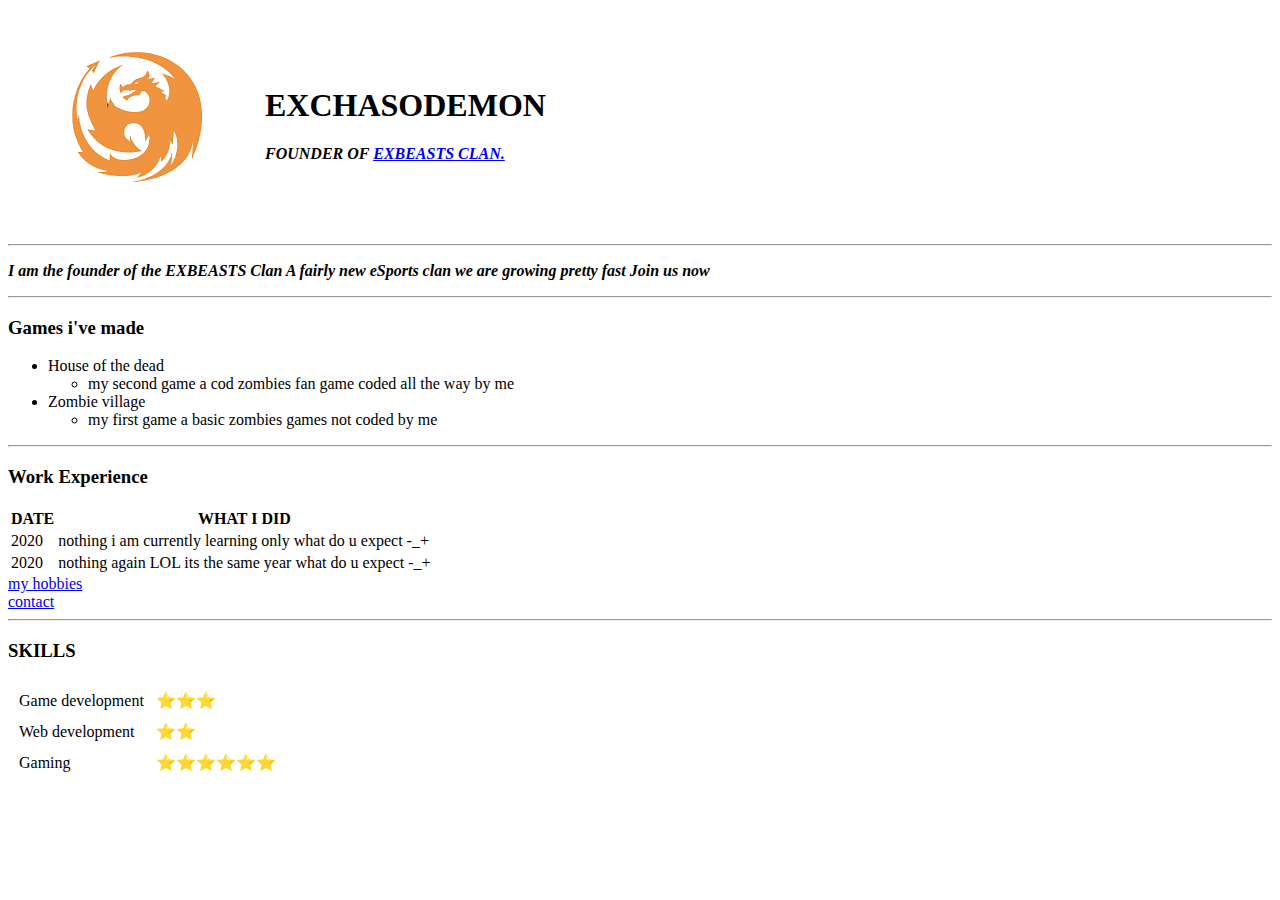
==== index.html @ 44bf6f37 "add initial files" ====
<!DOCTYPE html>
<html lang="en" dir="ltr">

<head>
  <meta charset="utf-8">
  <title>EXBEAST SITE</title>
</head>

<body>
  <table>
    <tr>
      <td> <img src="logo.png" alt="logo"></td>
      <td>
        <h1>EXCHASODEMON</h1>
        <p>
          <strong><em>FOUNDER OF <a href="https://exbeastsclan.wixsite.com/exbeasts">EXBEASTS CLAN.</a></em></strong>
        </p>
      </td>
    </tr>
  </table>
  <hr>
  <p><strong><em>I am the founder of the EXBEASTS Clan A fairly new eSports clan we are growing pretty fast Join us now</p></em></strong>
  <hr>
  <h3>Games i've made</h3>
  <ul>
    <li>House of the dead</li>
    <ul>
      <li>my second game a cod zombies fan game coded all the way by me</li>
    </ul>
    <li>Zombie village</li>
    <ul>
      <li>my first game a basic zombies games not coded by me</li>
    </ul>
  </ul>
  <hr>
  <h3>Work Experience</h3>
  <table>
    <thead>
      <tr>
        <th>DATE</th>
        <th>WHAT I DID</th>
      </tr>
    </thead>
    <tbody>
      <tr>
        <td>2020</td>
        <td>nothing i am currently learning only what do u expect -_+</td>
      </tr>
      <tr>
        <td>2020</td>
        <td>nothing again LOL its the same year what do u expect -_+</td>
      </tr>
    </tbody>

  </table>
  <a href="hobbies.html">my hobbies</a>
  <br>
  <a href="contact.html">contact</a>
  <hr>
  <h3>SKILLS</h3>
  <table cellspacing="10">
    <tr>
      <td>Game development</td>
      <td>⭐⭐⭐</td>
    </tr>
    <tr>
      <td>Web development</td>
      <td>⭐⭐</td>
    </tr>
    <tr>
      <td>Gaming</td>
      <td>⭐⭐⭐⭐⭐⭐</td>
    </tr>
  </table>
</body>

</html>
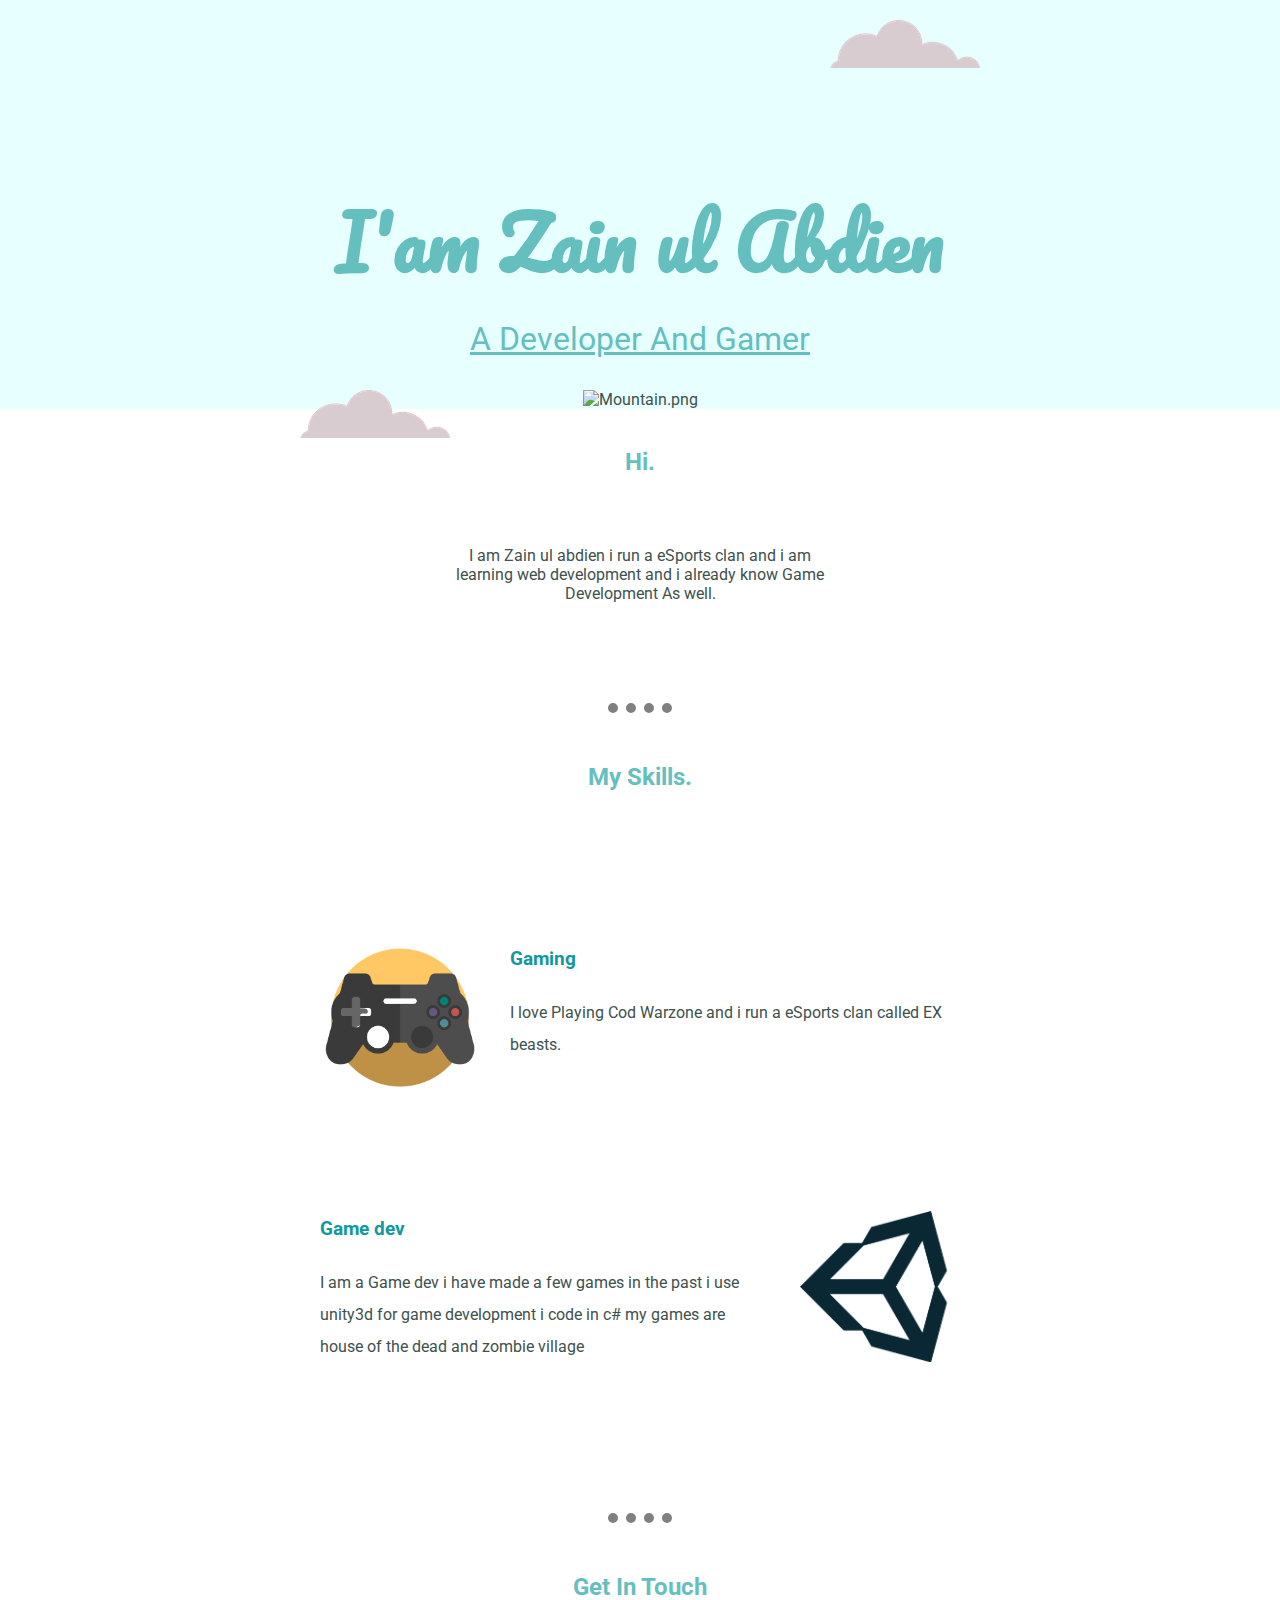
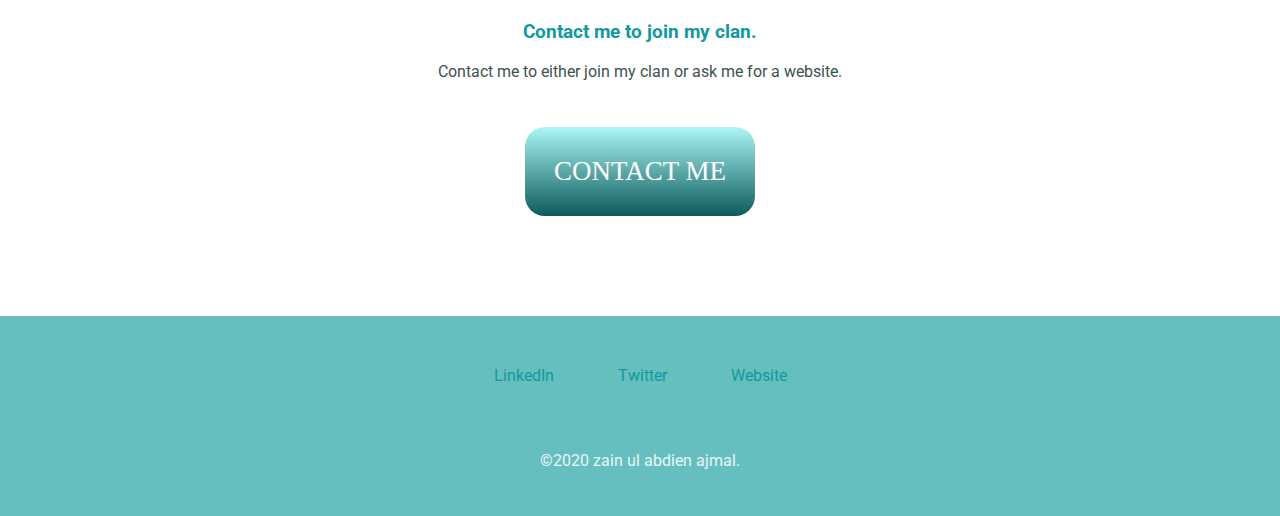
==== commit 0d214100: "Add files via upload" ====
--- a/index.html
+++ b/index.html
@@ -3,75 +3,57 @@
 
 <head>
   <meta charset="utf-8">
-  <title>EXBEAST SITE</title>
+  <link rel="stylesheet" href="css/styles.css">
+  <link rel="shortcut icon" href="favicon.ico">
+  <link href="https://fonts.googleapis.com/css2?family=Pacifico&family=Roboto:wght@500&display=swap" rel="stylesheet">
+  <title>Zain Ul abdien</title>
 </head>
 
 <body>
-  <table>
-    <tr>
-      <td> <img src="logo.png" alt="logo"></td>
-      <td>
-        <h1>EXCHASODEMON</h1>
-        <p>
-          <strong><em>FOUNDER OF <a href="https://exbeastsclan.wixsite.com/exbeasts">EXBEASTS CLAN.</a></em></strong>
-        </p>
-      </td>
-    </tr>
-  </table>
-  <hr>
-  <p><strong><em>I am the founder of the EXBEASTS Clan A fairly new eSports clan we are growing pretty fast Join us now</p></em></strong>
-  <hr>
-  <h3>Games i've made</h3>
-  <ul>
-    <li>House of the dead</li>
-    <ul>
-      <li>my second game a cod zombies fan game coded all the way by me</li>
-    </ul>
-    <li>Zombie village</li>
-    <ul>
-      <li>my first game a basic zombies games not coded by me</li>
-    </ul>
-  </ul>
-  <hr>
-  <h3>Work Experience</h3>
-  <table>
-    <thead>
-      <tr>
-        <th>DATE</th>
-        <th>WHAT I DID</th>
-      </tr>
-    </thead>
-    <tbody>
-      <tr>
-        <td>2020</td>
-        <td>nothing i am currently learning only what do u expect -_+</td>
-      </tr>
-      <tr>
-        <td>2020</td>
-        <td>nothing again LOL its the same year what do u expect -_+</td>
-      </tr>
-    </tbody>
+  <div class="top_container">
+    <img class="top_cloud" src="img/cloud.png" alt="cloud">
+    <h1>I'am Zain ul Abdien</h1>
+    <p class="title-p">A Developer And Gamer</p>
+    <img class="bottom_cloud" src="img/cloud.png" alt="cloud">
+    <img class="Mountain" src="img/Mountain.png" alt="Mountain.png">
+  </div>
+  <div class="middle-container">
+    <div class="profile">
+      <img src="favicon.ico" alt="">
+      <h2>Hi.</h2>
+      <p class="intro">I am Zain ul abdien i run a eSports clan and i am learning web development and i already know Game Development As well.</p>
+    </div>
+    <hr>
+    <div class="skills">
+      <h2>My Skills.</h2>
+      <div class="skill-row">
+        <img class="esportsimg" src="img/eSports.png" alt="eSports">
+        <h3>Gaming</h3>
+        <p>I love Playing Cod Warzone and i run a eSports clan called EX beasts.</p>
+      </div>
+      <div class="skill-row">
+        <img class="esportsimg2" src="img/eSports2.png" alt="unity3d">
+        <h3>Game dev</h3>
+        <p>I am a Game dev i have made a few games in the past i use unity3d for game development i code in c# my games are house of the dead and zombie village</p>
+      </div>
+    </div>
+    <hr>
+    <div class="contact-me">
+      <h2>Get In Touch</h2>
+      <h3>Contact me to join my clan.</h3>
+      <p>Contact me to either join my clan or ask me for a website.</p>
+      <a class="BUTTON_IGC" href="mailto:stormbreakerxtno1@email.com">CONTACT ME</a>
+    </div>
+  </div>
 
-  </table>
-  <a href="hobbies.html">my hobbies</a>
-  <br>
-  <a href="contact.html">contact</a>
-  <hr>
-  <h3>SKILLS</h3>
-  <table cellspacing="10">
-    <tr>
-      <td>Game development</td>
-      <td>⭐⭐⭐</td>
-    </tr>
-    <tr>
-      <td>Web development</td>
-      <td>⭐⭐</td>
-    </tr>
-    <tr>
-      <td>Gaming</td>
-      <td>⭐⭐⭐⭐⭐⭐</td>
-    </tr>
-  </table>
+
+  <div class="bottom-container">
+    <a class="footer-link" href="https://www.linkedin.com/">LinkedIn</a>
+    <a class="footer-link" href="https://twitter.com/">Twitter</a>
+    <a class="footer-link" href="https://www.appbrewery.co/">Website</a>
+    <p class="copyright">©2020 zain ul abdien ajmal.</p>
+  </div>
+
 </body>
 
 </html>
--- a/css/styles.css
+++ b/css/styles.css
@@ -0,0 +1,132 @@
+body {
+  margin: 0 0 0 0;
+  text-align: center;
+  font-family: cursive;
+  font-family: 'Roboto', sans-serif;
+  color: #40514E;
+}
+
+h1 {
+  margin-top: 50px;
+  margin-bottom: 0;
+  padding-top: 100px;
+  font-family: 'Pacifico', cursive;
+  font-size: 4.5rem;
+  color: #66BFBF;
+  line-height: 2;
+}
+
+h2 {
+  color: #66BFBF
+}
+
+h3 {
+  color: #11999E;
+}
+
+.Middle-container {
+   margin: 100px 0 100px;
+}
+
+.bottom-container {
+  background-color: #66bfbf;
+  border: 0;
+  height: 200px;
+}
+
+.top_container {
+  background-color: #e8ffff;
+  margin: 0;
+  padding-top: 20px;
+}
+
+.bottom_cloud {
+  position: absolute;
+  left: 300px;
+}
+
+.top_cloud {
+  position: absolute;
+  right: 300px;
+}
+
+.title-p {
+  font-size: 2rem;
+  text-decoration: underline;
+  margin-top: 6px;
+  font-weight: normal;
+  color: #66BFBF
+}
+.skill-row {
+  width: 50%;
+  margin: 150px auto 150px auto;
+  text-align: left;
+  line-height: 2;
+}
+.esportsimg {
+  height: 25%;
+  width: 25%;
+  float: left;
+  margin-right: 30px;
+}
+.esportsimg2 {
+  height: 25%;
+  width: 25%;
+  float: right;
+  margin-left: 30px;
+}
+hr {
+  border-style: dotted none none none;
+  border-width: 10px;
+  width: 5%;
+  border-color: grey;
+  margin: 50px auto 50px auto;
+  display: block;
+}
+.BUTTON_IGC {
+   background: #ABF6F6;
+   background-image: -webkit-linear-gradient(top, #ABF6F6, #0D5B5B);
+   background-image: -moz-linear-gradient(top, #ABF6F6, #0D5B5B);
+   background-image: -ms-linear-gradient(top, #ABF6F6, #0D5B5B);
+   background-image: -o-linear-gradient(top, #ABF6F6, #0D5B5B);
+   background-image: -webkit-gradient(to bottom, #ABF6F6, #0D5B5B);
+   -webkit-border-radius: 20px;
+   -moz-border-radius: 20px;
+   border-radius: 20px;
+   color: #FFFFFF;
+   font-family: Open Sans;
+   font-size: 27px;
+   font-weight: 100;
+   padding: 29px;
+   text-decoration: none;
+   display: inline-block;
+   cursor: pointer;
+   text-align: center;
+
+   margin: 30px auto 100px auto;
+}
+
+.BUTTON_IGC:hover {
+   background: #45CECE;
+   border: solid #2ECECE 1px;
+   -webkit-border-radius: 20px;
+   -moz-border-radius: 20px;
+   border-radius: 20px;
+   text-decoration: none;
+}
+.footer-link {
+  margin: 50px 30px 50px 30px;
+  display: inline-block;
+}
+a {
+  color: #11999E;
+  text-decoration: none;
+}
+.copyright{
+  color: #EAF6F6;
+}
+.intro {
+  width: 30%;
+  margin: auto auto;
+  padding: 50px;
+}
